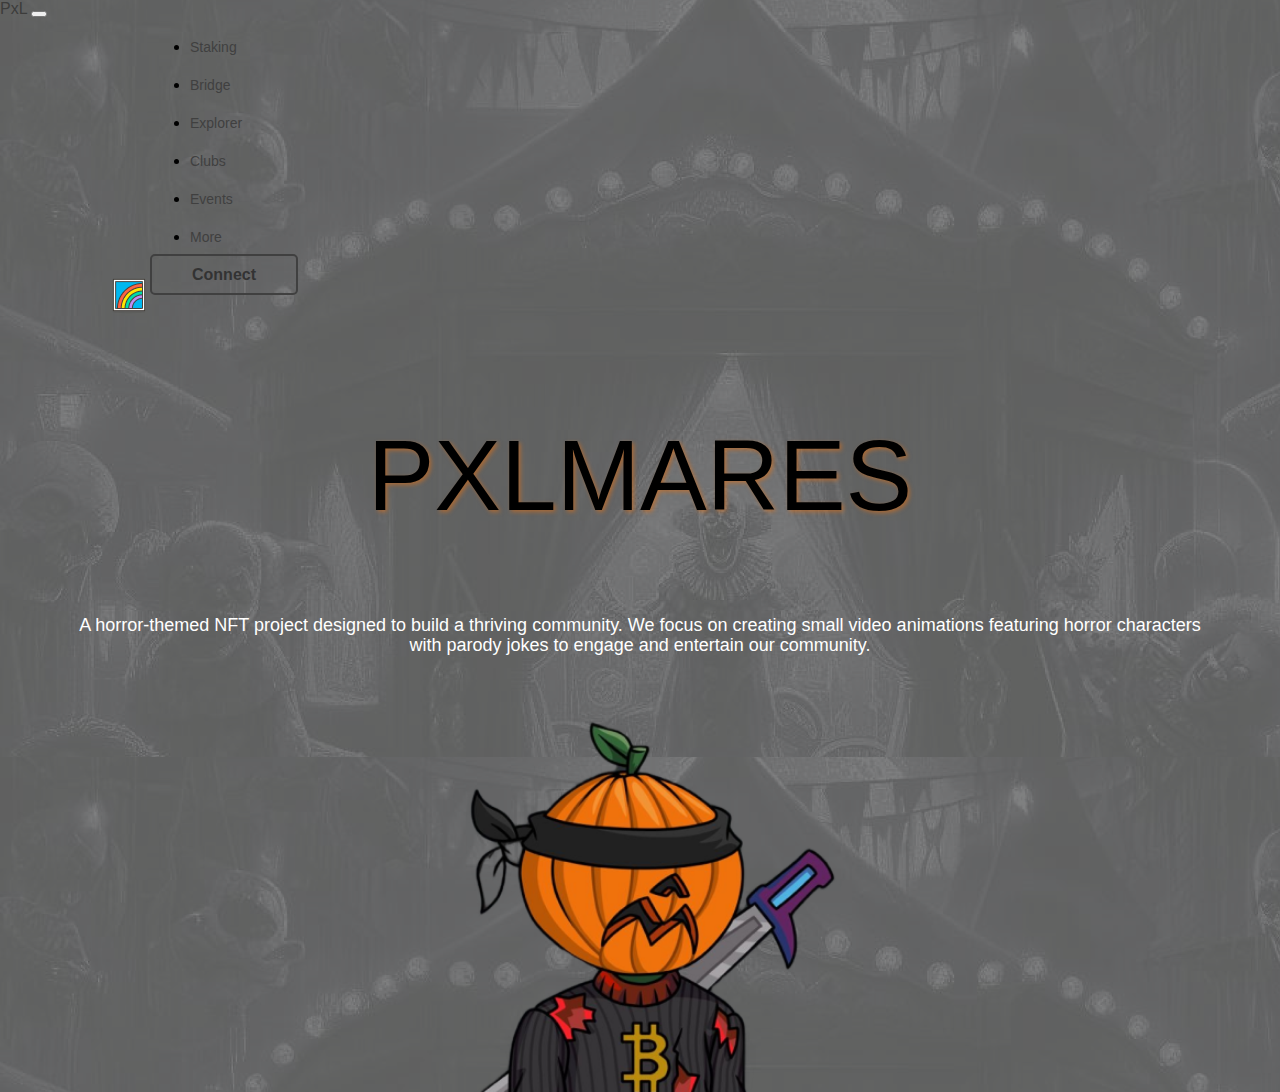
==== pxlmare.html @ 3c394eea "making changes" ====
<!DOCTYPE html>
<html lang="en">
  <head>
    <meta charset="utf-8" />
    <link rel="icon" href="/favicon.png" />
    <meta name="viewport" content="width=device-width,initial-scale=1" />
    <meta name="theme-color" content="#000000" />
    <meta
      name="description"
      content="A horror-themed NFT project designed with small video animations featuring horror characters with parody."
    />
    <meta name="keywords" content="PXLMARES" />
    <meta property="og:title" content="PXLMARES" />
    <meta
      property="og:description"
      content="A horror-themed NFT project designed with small video animations featuring horror characters with parody."
    />
    <meta property="og:image" content="./banner.png" />
    <meta name="twitter:card" content="./banner.png" />
    <meta name="twitter:image" content="./banner.png" />
    <link rel="apple-touch-icon" href="/favicon.png" />
    <link rel="manifest" href="/manifest.json" />
    <link href="https://fonts.cdnfonts.com/css/minecraft-4" rel="stylesheet" />
    <link
      rel="stylesheet"
      href="https://cdnjs.cloudflare.com/ajax/libs/font-awesome/5.15.4/css/all.min.css"
      integrity="sha512-..."
      crossorigin="anonymous"
    />
    <link
      href="https://cdn.jsdelivr.net/npm/bootstrap@5.0.2/dist/css/bootstrap.min.css"
      rel="stylesheet"
      integrity="sha384-EVSTQN3/azprG1Anm3QDgpJLIm9Nao0Yz1ztcQTwFspd3yD65VohhpuuCOmLASjC"
      crossorigin="anonymous"
    />
    <title>PXLMARES</title>
    <script defer="defer" src="./js/script.js"></script>

    <link href="./css/home.css" rel="stylesheet" />

    <style>
        body {
            background-image: url(./images/PHOTO-2023-12-04-12-12-31\ -\ Copy\ 1.png);
        }

        .home img{ 
            margin-top: 50px;
            margin-top: 56px;
        }
    </style>
  </head>
  <body>
    <nav class="navbar navbar-expand-lg">
      <div class="container">
        <a class="navbar-brand" href="#"
            >PxL</a>
        <button
          class="navbar-toggler"
          type="button"
          data-bs-toggle="collapse"
          data-bs-target="#navbarTogglerDemo01"
          aria-controls="navbarTogglerDemo01"
          aria-expanded="false"
          aria-label="Toggle navigation"
        >
          <span class="navbar-toggler-icon" style="color: white !important;"></span>
        </button>
        <div class="collapse navbar-collapse" id="navbarTogglerDemo01">
          
          <ul class="navbar-nav mb-2 mb-lg-0 adjust">
            <li class="nav-item">
              <a class="nav-link" aria-current="page" href="#">Staking</a>
            </li>
            <li class="nav-item">
              <a class="nav-link" href="#">Bridge</a>
            </li>
            <li class="nav-item">
              <a class="nav-link" href="#">Explorer</a>
            </li>
            <li class="nav-item">
              <a class="nav-link" href="#">Clubs</a>
            </li>
            <li class="nav-item">
              <a class="nav-link" href="#">Events</a>
            </li>
            <li class="nav-item">
                <a class="nav-link" href="#">More</a>
              </li>
              
          </ul>
          <form class="d-flex justify-content-between">
            <div class="connect-button">
                <a href="#">Connect</a>
              </div>
              <div class="small-icon" style="margin-top: -8px;">
                <img src="./images/streamline-emojis_rainbow.png" alt="" id="toggleThemeButton">
              </div>
          </form>
        </div>
      </div>
    </nav>

    <div class="container">
        <div class="home">
            <h2>PXLMARES</h2>
            <p>A horror-themed NFT project designed to build a thriving community. We focus on creating small video animations featuring horror characters with parody jokes to engage and entertain our community.</p>
            <img src="./images/1889b725-165c-4866-acbe-433bb74ee6e3.png" alt="" class="img2" id="themeImage">
        </div>
    </div>

    <script
      src="https://cdn.jsdelivr.net/npm/bootstrap@5.0.2/dist/js/bootstrap.bundle.min.js"
      integrity="sha384-MrcW6ZMFYlzcLA8Nl+NtUVF0sA7MsXsP1UyJoMp4YLEuNSfAP+JcXn/tWtIaxVXM"
      crossorigin="anonymous"
    ></script>
  </body>
</html>
---- css/home.css ----
body {
    margin: 0;
    font-family: 'Minecraft', sans-serif;
    background-color: black;
}

.navigation li {
    margin-right: 100px;
}

.nav-item a {
    text-decoration: none;
    color: #404040;
    font-weight: 400;
    font-size: 14px;
    line-height: 13.97px;
}

.nav-item a:hover {
    color: white;
}

.connect-button a {
    padding: 10px 40px;
    background-color: transparent;
    color: #333;
    text-decoration: none;
    border-radius: 5px;
    border: 2px solid #404040;
    font-weight: bold;
    margin-left: 150px;
}

.adjust {
    margin-left: 130px;
}

.adjust li {
    margin: 20px;
}

.small-icon img {
    margin-left: 110px;
}

/* Add this CSS to your stylesheet */

.navbar-toggler-icon {
    background-image: url("data:image/svg+xml,%3csvg xmlns='http://www.w3.org/2000/svg' fill='%23ffffff' width='16' height='16' viewBox='0 0 16 16'%3e%3cpath d='M1 14h14c.55 0 1-.45 1-1s-.45-1-1-1H1c-.55 0-1 .45-1 1s.45 1 1 1zm0-5h14c.55 0 1-.45 1-1s-.45-1-1-1H1c-.55 0-1 .45-1 1s.45 1 1 1zm0-5h14c.55 0 1-.45 1-1s-.45-1-1-1H1c-.55 0-1 .45-1 1s.45 1 1 1z'%3e%3c/path%3e%3c/svg%3e");
}

.home {
    display: flex;
    flex-direction: column;
}

.home img {
    width: 430px !important;
    margin: auto;
}

.img1 {
    margin-top: 100px !important;
}

.reveal-image {
    width: 100%;
    height: auto;
    opacity: 0;
    transition: opacity 1s ease-in-out;
    /* Adjust the transition duration as needed */
}

theme-light {
    background-color: #F5F5F5;
    color: #F0720C;
}

.theme-dark {
    background-color: #C53E4F;
    color: #fff;
}

.theme-colorful {
    background-color: #8851E3;
    color: #4f3949;
}

.theme-contrast {
    background-color: #1B244F;
    color: #1B244F;
    /* gold/yellow */
}

a {
    text-decoration: none;
    color: #3C3C3B;
}

.theme-toggle-container {
    text-align: center;
    padding: 10px;
}

.home h2 {
    font-size: 100px;
    font-weight: 400;
    text-align: center;
    margin-top: 100px;
    text-align: center;
    text-shadow: 2px 2px 4px rgba(240, 114, 12, 0.502);
    display: flex;
    justify-content: center;
}

.home p {
    text-align: center;
    width: 90%;
    margin-top: 45px;
    margin: auto;
    font-size: 18px;
    font-weight: 400;
    color: white;
    line-height: 19.62px;
}

.content {
    padding: 20px;
}

#toggleThemeButton {
    cursor: pointer;
}

.reveal-image.revealed {
    opacity: 1;
}

@media only screen and (max-width: 765px) {
    .navigation li {
        margin-right: 0px !important;
    }

    .adjust {
        margin-left: -0px !important;
    }

    .small-icon img {
        margin-left: 0px !important;
    }

    .connect-button a {
        margin-left: 0px !important;
    }

    .home img {
        width: 400px !important;
        width: 300px !important;
    }

    .img1 {
        margin-top: 100px !important;
    }
}
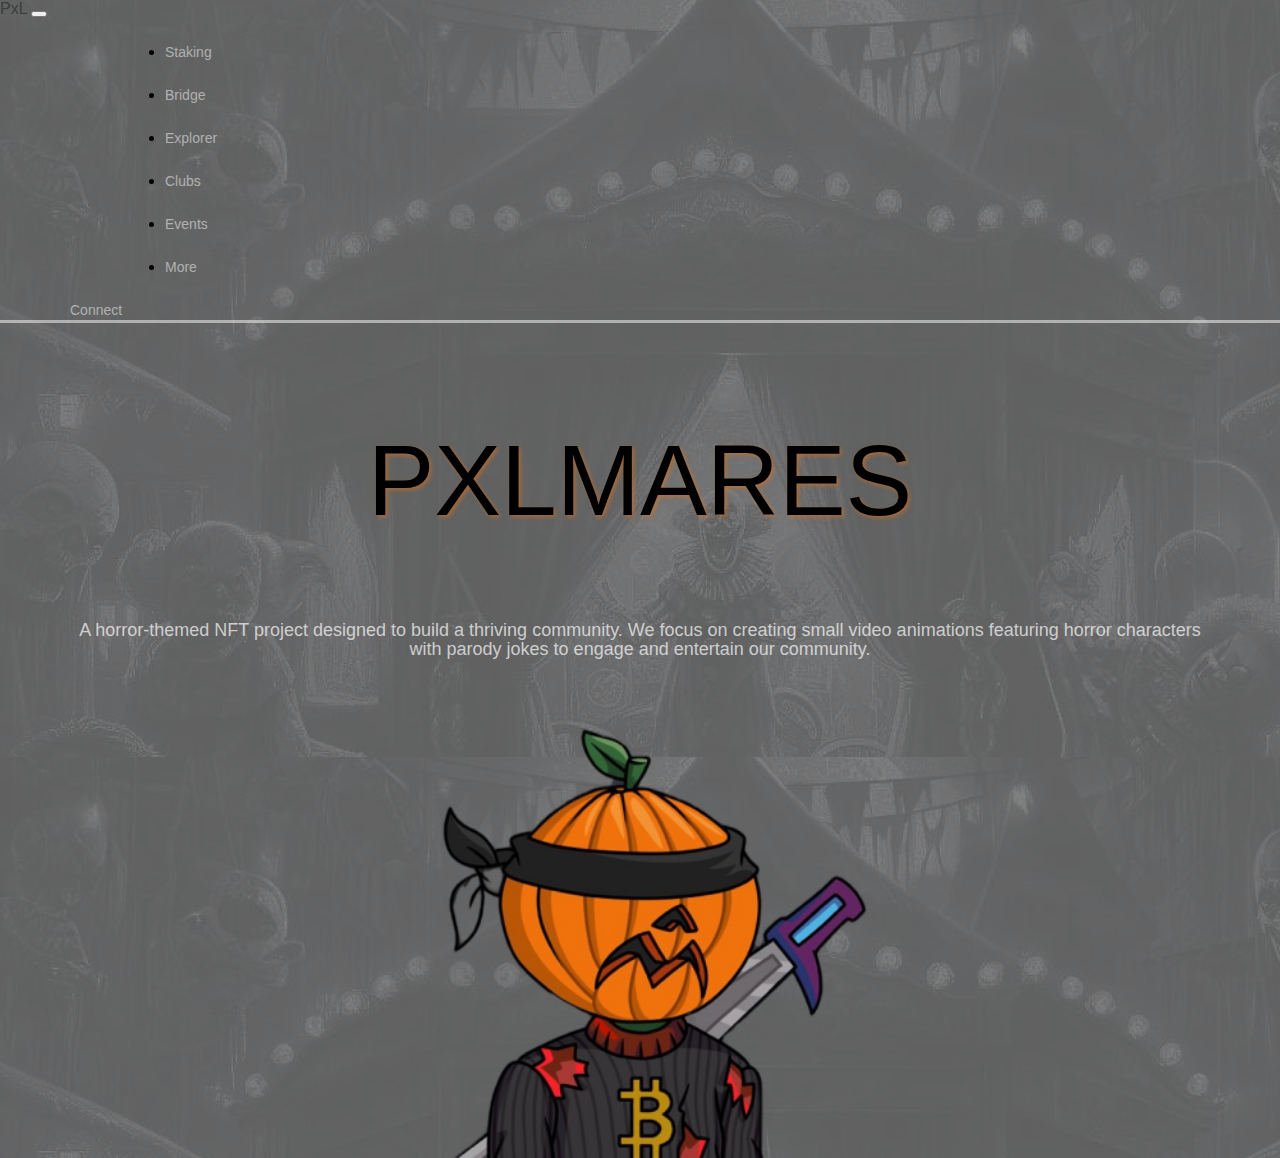
==== commit 083e9d26: "fixing correction" ====
--- a/pxlmare.html
+++ b/pxlmare.html
@@ -51,8 +51,8 @@
   </head>
   <body>
     <nav class="navbar navbar-expand-lg">
-      <div class="container">
-        <a class="navbar-brand" href="#"
+      <div class="container myn">
+        <a class="navbar-brand" id="toggleThemeButton" style="text-decoration: none;" href="#"
             >PxL</a>
         <button
           class="navbar-toggler"
@@ -67,7 +67,7 @@
         </button>
         <div class="collapse navbar-collapse" id="navbarTogglerDemo01">
           
-          <ul class="navbar-nav mb-2 mb-lg-0 adjust">
+          <ul class="navbar-nav mb-2 me-auto mb-lg-0 adjust">
             <li class="nav-item">
               <a class="nav-link" aria-current="page" href="#">Staking</a>
             </li>
@@ -92,9 +92,7 @@
             <div class="connect-button">
                 <a href="#">Connect</a>
               </div>
-              <div class="small-icon" style="margin-top: -8px;">
-                <img src="./images/streamline-emojis_rainbow.png" alt="" id="toggleThemeButton">
-              </div>
+              
           </form>
         </div>
       </div>
@@ -103,7 +101,7 @@
     <div class="container">
         <div class="home">
             <h2>PXLMARES</h2>
-            <p>A horror-themed NFT project designed to build a thriving community. We focus on creating small video animations featuring horror characters with parody jokes to engage and entertain our community.</p>
+            <p style="color: #FFFFFFB2;">A horror-themed NFT project designed to build a thriving community. We focus on creating small video animations featuring horror characters with parody jokes to engage and entertain our community.</p>
             <img src="./images/1889b725-165c-4866-acbe-433bb74ee6e3.png" alt="" class="img2" id="themeImage">
         </div>
     </div>
--- a/css/home.css
+++ b/css/home.css
@@ -1,6 +1,6 @@
 body {
     margin: 0;
-    font-family: 'Minecraft', sans-serif;
+    font-family: 'Audiowide', sans-serif;
     background-color: black;
 }
 
@@ -8,9 +8,13 @@
     margin-right: 100px;
 }
 
+.myn {
+    border-bottom: 3px solid #ffffff80;
+}
+
 .nav-item a {
     text-decoration: none;
-    color: #404040;
+    color: #FFFFFF80;
     font-weight: 400;
     font-size: 14px;
     line-height: 13.97px;
@@ -23,20 +27,22 @@
 .connect-button a {
     padding: 10px 40px;
     background-color: transparent;
-    color: #333;
+    color: #FFFFFF80;
     text-decoration: none;
-    border-radius: 5px;
-    border: 2px solid #404040;
     font-weight: bold;
-    margin-left: 150px;
+    margin-left: 30px;
+    font-weight: 400;
+    font-size: 14px;
+    line-height: 17.65px;
 }
 
 .adjust {
-    margin-left: 130px;
+    margin-left: 100px;
 }
 
 .adjust li {
-    margin: 20px;
+    margin: 25px;
+    text-transform: capitalize;
 }
 
 .small-icon img {
@@ -55,7 +61,7 @@
 }
 
 .home img {
-    width: 430px !important;
+    width: 500px !important;
     margin: auto;
 }
 
@@ -78,7 +84,7 @@
 
 .theme-dark {
     background-color: #C53E4F;
-    color: #fff;
+    color: #FFFFFFB2;
 }
 
 .theme-colorful {
@@ -141,6 +147,15 @@
         margin-right: 0px !important;
     }
 
+    .home h2 {
+        font-size: 60px;
+    }
+
+    .home p {
+        font-size: 16px;
+        width: 95%;
+    }
+
     .adjust {
         margin-left: -0px !important;
     }
@@ -151,10 +166,11 @@
 
     .connect-button a {
         margin-left: 0px !important;
+        margin: 0px !important;
+        padding-left: 25px !important;
     }
 
     .home img {
-        width: 400px !important;
         width: 300px !important;
     }
 
